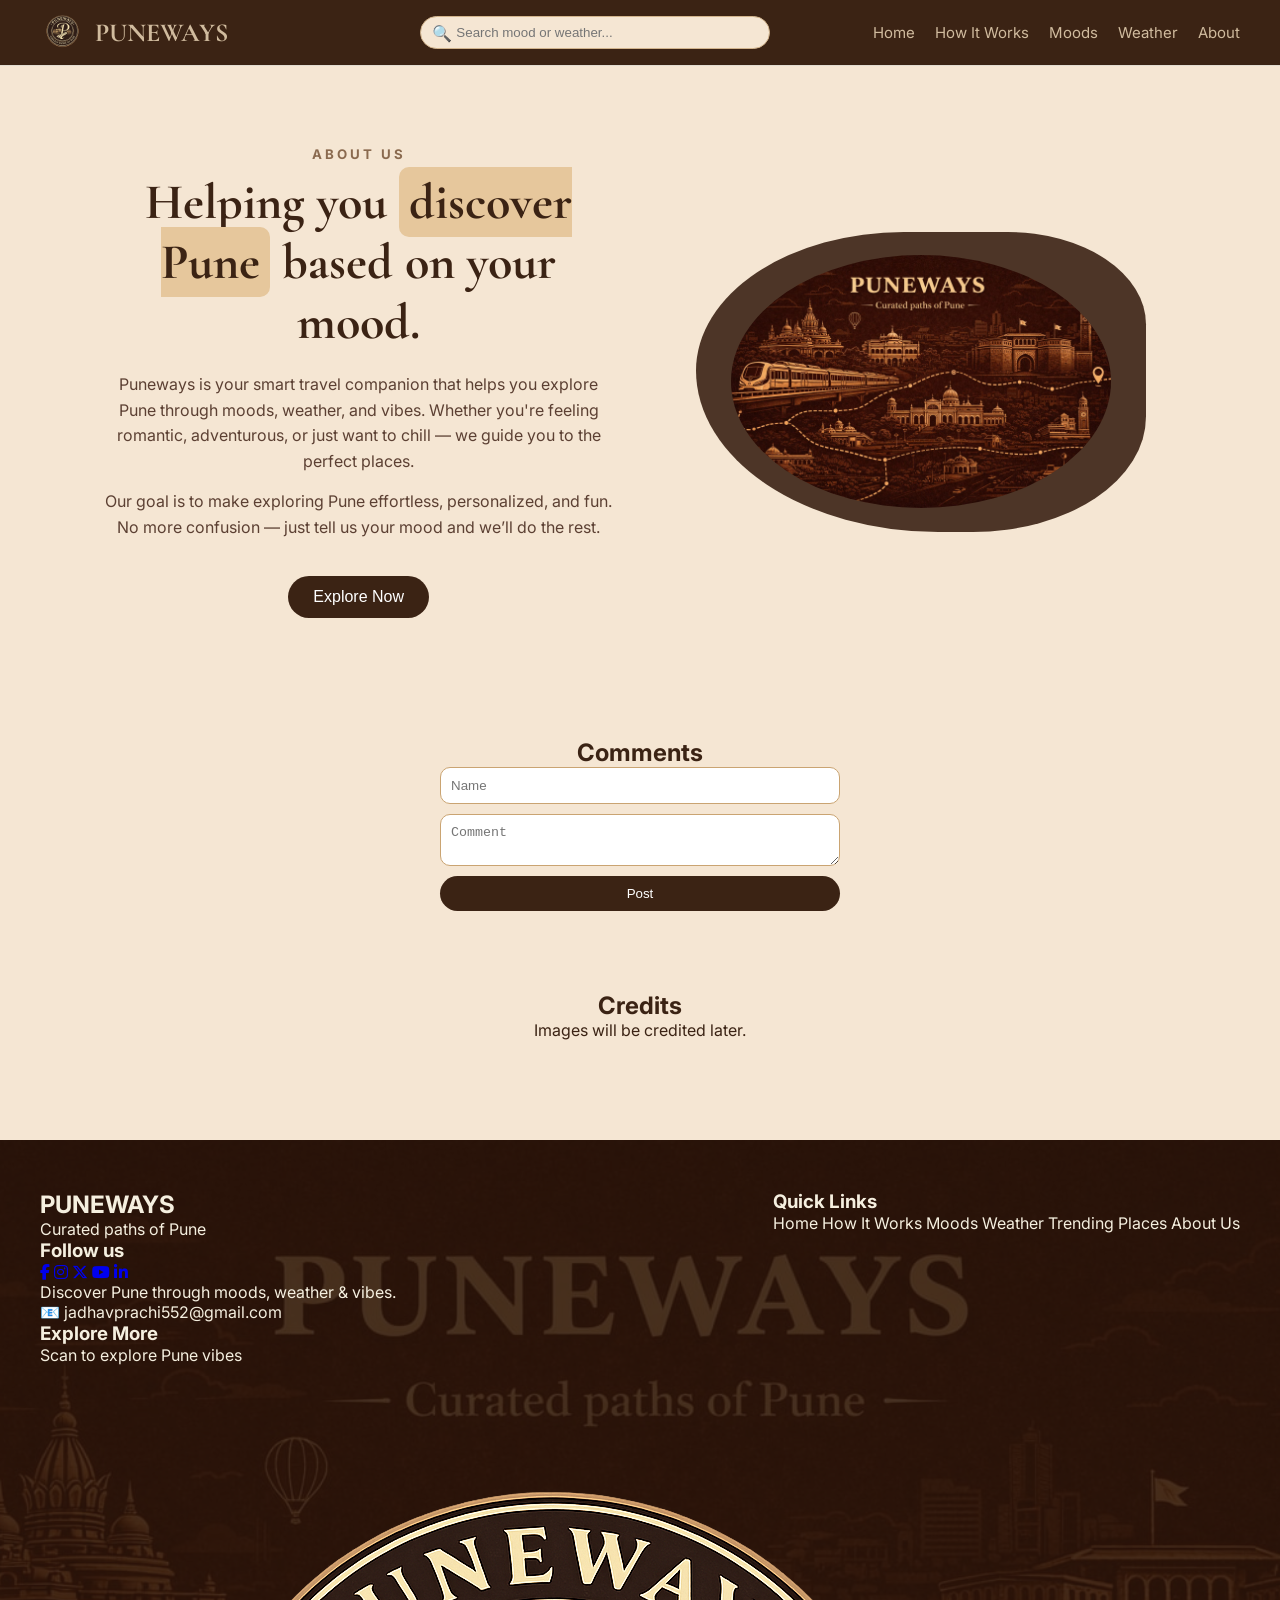
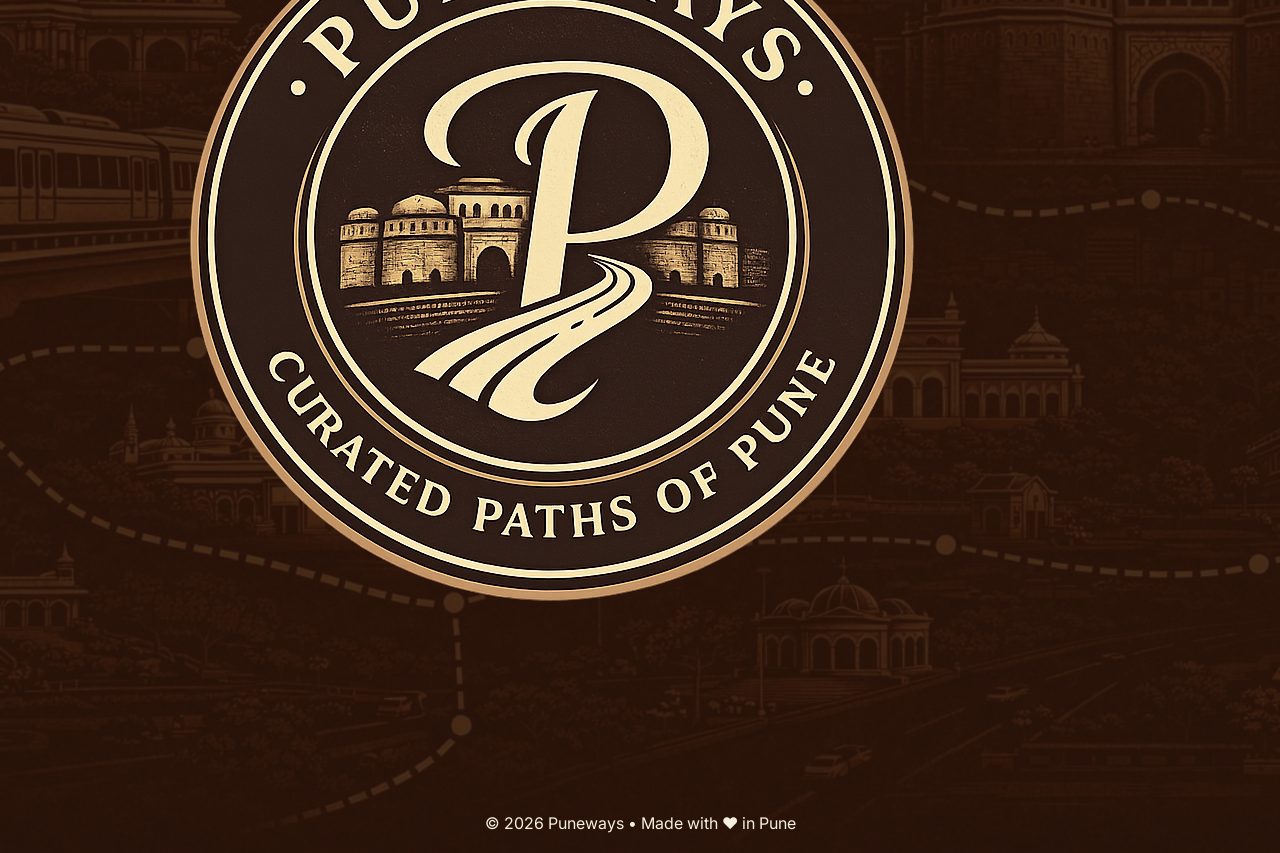
==== about.html @ f50ffdb4 "first commit" ====
<!DOCTYPE html>
<html lang="en">
<head>
<meta charset="UTF-8">
<meta name="viewport" content="width=device-width, initial-scale=1.0">

<title>About Us | Puneways</title>

<link href="https://fonts.googleapis.com/css2?family=Inter&family=Cormorant+Garamond:wght@500&display=swap" rel="stylesheet">
<link rel="stylesheet" href="https://cdnjs.cloudflare.com/ajax/libs/font-awesome/6.5.0/css/all.min.css">

<style>

/* RESET */
*{margin:0;padding:0;box-sizing:border-box;}

body{
  font-family:'Inter',sans-serif;
  background:#f5e6d3;
  color:#3b2314;
}

/* ===== NAVBAR (EXACT COPY) ===== */
header {
  background: #3b2314;
  border-bottom: 1px solid #e2dcd0;
}

.navbar {
  display: flex;
  align-items: center;
  justify-content: space-between;
  padding: 6px 40px;
  height: 65px;
}

.logo-container {
  flex: 1;
  display: flex;
  align-items: center;
  gap: 10px;
}

.nav-logo { height: 45px; }

.logo-text {
  font-family: 'Cormorant Garamond';
  font-size: 26px;
  color: #d0bb9e;
}

/* SEARCH */
.search-box {
  flex: 2;
  display: flex;
  justify-content: center;
  position: relative;
}

.search-wrapper {
  position: relative;
}

.search-icon {
  position: absolute;
  left: 12px;
  top: 50%;
  transform: translateY(-50%);
}

.search-wrapper input {
  width: 350px;
  padding: 8px 18px 8px 35px;
  border-radius: 30px;
  border: 1px solid #d2b48c;
  background: #f5e6d3;
}

/* DROPDOWN */
.suggestions {
  position: absolute;
  top: 45px;
  width: 350px;
  background: #f5e6d3;
  border: 1px solid #d2b48c;
  border-radius: 10px;
  display: none;
  z-index: 1000;
}

.suggestions div {
  padding: 10px;
  cursor: pointer;
}

.suggestions div:hover {
  background: #e6c79c;
}

/* NAV LINKS */
.nav-links {
  flex: 1;
  display: flex;
  justify-content: flex-end;
  gap: 20px;
  white-space: nowrap;
}

.nav-links a {
  color: #d0bb9e;
  text-decoration: none;
  font-size: 15px;
}

/* ===== HERO ===== */
.about-hero{
  text-align:center;
  padding:60px 20px;
}

.about-hero h1{
  font-size:42px;
  font-family:'Cormorant Garamond';
}

/* ===== ABOUT ===== */
.about-section{
  display:flex;
  gap:40px;
  padding:40px;
  align-items:center;
}

.about-img{
  width:50%;
  border-radius:20px;
}

.about-text{
  width:50%;
}

/* ===== FEATURES ===== */
.features{
  display:flex;
  justify-content:center;
  gap:25px;
  padding:30px;
}

.card{
  background:#e6c79c;
  padding:20px;
  border-radius:15px;
  width:200px;
  text-align:center;
}

/* ===== COMMENTS ===== */
.comments-section{
  padding:40px;
  text-align:center;
}

#commentForm{
  display:flex;
  flex-direction:column;
  gap:10px;
  max-width:400px;
  margin:auto;
}

#commentForm input,
#commentForm textarea{
  padding:10px;
  border-radius:10px;
  border:1px solid #caa472;
}

#commentForm button{
  background:#3b2314;
  color:white;
  border:none;
  padding:10px;
  border-radius:20px;
  cursor:pointer;
}

.comment-box{
  background:#e6c79c;
  padding:10px;
  border-radius:10px;
  margin:10px auto;
  max-width:400px;
}

/* ===== CREDITS ===== */
.credits{
  padding:40px;
  text-align:center;
}

/* ===== FOOTER (EXACT COPY) ===== */
.footer {
  margin-top: 60px;
  background: url("pune-bg.jpeg") center/cover no-repeat;
  color: #f5efdf;
  position: relative;
}

.footer-overlay {
  background: rgba(40, 20, 10, 0.85);
  padding: 50px 40px 20px;
}

.footer-content {
  display: flex;
  justify-content: space-between;
  flex-wrap: wrap;
}

.footer-links a {
  color: #f5efdf;
  text-decoration: none;
}

.footer-bottom {
  text-align: center;
  margin-top: 20px;
}
/* ABOUT SECTION */
.about-hero{
  padding: 80px 8%;
  background:#f5e6d3;
}

.about-container{
  display:flex;
  align-items:center;
  justify-content:space-between;
  gap:50px;
}

/* LEFT */
.about-text{
  flex:1;
}

.about-text h5{
  letter-spacing:3px;
  color:#8a6a4f;
  margin-bottom:10px;
}

.about-text h1{
  font-size:50px;
  line-height:1.2;
  margin-bottom:20px;
}

.about-text h1 span{
  background:#e6c79c;
  padding:5px 10px;
  border-radius:10px;
}

.about-text p{
  color:#5c4033;
  margin-bottom:15px;
  line-height:1.6;
}

.about-text button{
  margin-top:20px;
  padding:12px 25px;
  border:none;
  background:#3b2314;
  color:white;
  border-radius:30px;
  cursor:pointer;
  font-size:16px;
  transition:0.3s;
}

.about-text button:hover{
  background:#5c4033;
}

/* RIGHT IMAGE */
.about-image{
  flex:1;
  position:relative;
  display:flex;
  justify-content:center;
  align-items:center;
}

.about-image img{
  width:380px;
  border-radius:50%;
  position:relative;
  z-index:2;
}

/* background shape */
.shape-bg{
  position:absolute;
  width:450px;
  height:300px;
  background:#3b2314;
  border-radius:60% 40% 50% 70%;
  z-index:1;
  opacity:0.9;
}

/* RESPONSIVE */
@media(max-width:900px){
  .about-container{
    flex-direction:column;
    text-align:center;
  }

  .about-text h1{
    font-size:35px;
  }

  .about-image img{
    width:280px;
  }

  .shape-bg{
    width:400px;
    height:300px;
  }
}
</style>
</head>

<body>

<!-- ===== HEADER ===== -->
<header>
  <div class="navbar">

    <div class="logo-container">
       <img src="logo.png" class="nav-logo">
       <span class="logo-text"><b>PUNEWAYS</b></span>
    </div>

    <div class="search-box">
      <div class="search-wrapper">
        <span class="search-icon">🔍</span>

        <input type="text" id="searchInput"
          placeholder="Search mood or weather..."
          onfocus="showSuggestions()"
          onkeyup="filterSuggestions()">
      </div>

      <div class="suggestions" id="suggestionsBox">
        <div onclick="selectOption('romantic')">🌇 Romantic</div>
        <div onclick="selectOption('chill')">☕ Chill</div>
        <div onclick="selectOption('rainy')">🌧️ Rainy</div>
        <div onclick="selectOption('adventure')">⛰️ Adventure</div>
        <div onclick="selectOption('happy')">🎉 Happy</div>
        <div onclick="selectOption('peaceful')">🌿 Peaceful</div>
      </div>
    </div>

    <div class="nav-links">
      <a href="index.html">Home</a>
      <a href="How_It_Works.html">How It Works</a>
      <a href="Mood.html">Moods</a>
      <a href="Weather.html">Weather</a>
      <a href="about.html">About</a>
    </div>

  </div>
</header>
<!-- ===== HERO ===== -->
<section class="about-hero">

  <div class="about-container">

    <!-- LEFT TEXT -->
    <div class="about-text">
      <h5>ABOUT US</h5>

      <h1>
        Helping you <span>discover Pune</span> 
        based on your mood.
      </h1>

      <p>
        Puneways is your smart travel companion that helps you explore Pune
        through moods, weather, and vibes. Whether you're feeling romantic,
        adventurous, or just want to chill — we guide you to the perfect places.
      </p>

      <p>
        Our goal is to make exploring Pune effortless, personalized, and fun.
        No more confusion — just tell us your mood and we’ll do the rest.
      </p>

      <button onclick="window.location.href='index.html#searchInput'">
        Explore Now
      </button>
    </div>


    <!-- RIGHT IMAGE DESIGN -->
    <div class="about-image">

      <div class="shape-bg"></div>

      <img src="pune-bg.jpeg" alt="About Pune">

    </div>

  </div>

</section>
<!-- COMMENTS -->
<section class="comments-section">
<h2>Comments</h2>
<form id="commentForm">
<input id="name" placeholder="Name">
<textarea id="comment" placeholder="Comment"></textarea>
<button>Post</button>
</form>
<div id="commentList"></div>
</section>

<!-- CREDITS -->
<section class="credits">
<h2>Credits</h2>
<p>Images will be credited later.</p>
</section>

<!-- ===== FOOTER ===== -->
<footer class="footer">

  <div class="footer-overlay">

    <div class="footer-content">

      <div class="footer-left">
        <h2>PUNEWAYS</h2>
        <p>Curated paths of Pune</p>

        <h3>Follow us</h3>

        <div class="socials">
          <a href="#"><i class="fab fa-facebook-f"></i></a>
          <a href="#"><i class="fab fa-instagram"></i></a>
          <a href="#"><i class="fab fa-x-twitter"></i></a>
          <a href="#"><i class="fab fa-youtube"></i></a>
          <a href="#"><i class="fab fa-linkedin-in"></i></a>
        </div>

        <p class="footer-desc">
          Discover Pune through moods, weather & vibes.
        </p>

        <p class="footer-email">
          📧 jadhavprachi552@gmail.com
        </p>
      </div>

      <div class="footer-links">
        <h3>Quick Links</h3>
        <a href="#">Home</a>
        <a href="#">How It Works</a>
        <a href="#">Moods</a>
        <a href="#">Weather</a>
        <a href="#">Trending Places</a>
        <a href="#">About Us</a>
      </div>

      <div class="footer-right">
        <h3>Explore More</h3>
        <p>Scan to explore Pune vibes</p>

        <div class="qr-box">
          <img src="logo.png">
        </div>
      </div>

    </div>

    <div class="footer-bottom">
      <p>© 2026 Puneways • Made with ❤️ in Pune</p>
    </div>

  </div>

</footer>

<!-- JS -->
<script>
function showSuggestions(){
  document.getElementById("suggestionsBox").style.display="block";
}
function filterSuggestions(){
  let input=document.getElementById("searchInput").value.toLowerCase();
  let items=document.querySelectorAll("#suggestionsBox div");
  items.forEach(i=>{
    i.style.display=i.innerText.toLowerCase().includes(input)?"block":"none";
  });
}
function selectOption(v){
  document.getElementById("searchInput").value=v;
  document.getElementById("suggestionsBox").style.display="none";
}

document.getElementById("commentForm").addEventListener("submit",function(e){
  e.preventDefault();
  let name=document.getElementById("name").value;
  let comment=document.getElementById("comment").value;

  let div=document.createElement("div");
  div.className="comment-box";
  div.innerHTML="<b>"+name+"</b><p>"+comment+"</p>";

  document.getElementById("commentList").prepend(div);
});
</script>

</body>
</html>
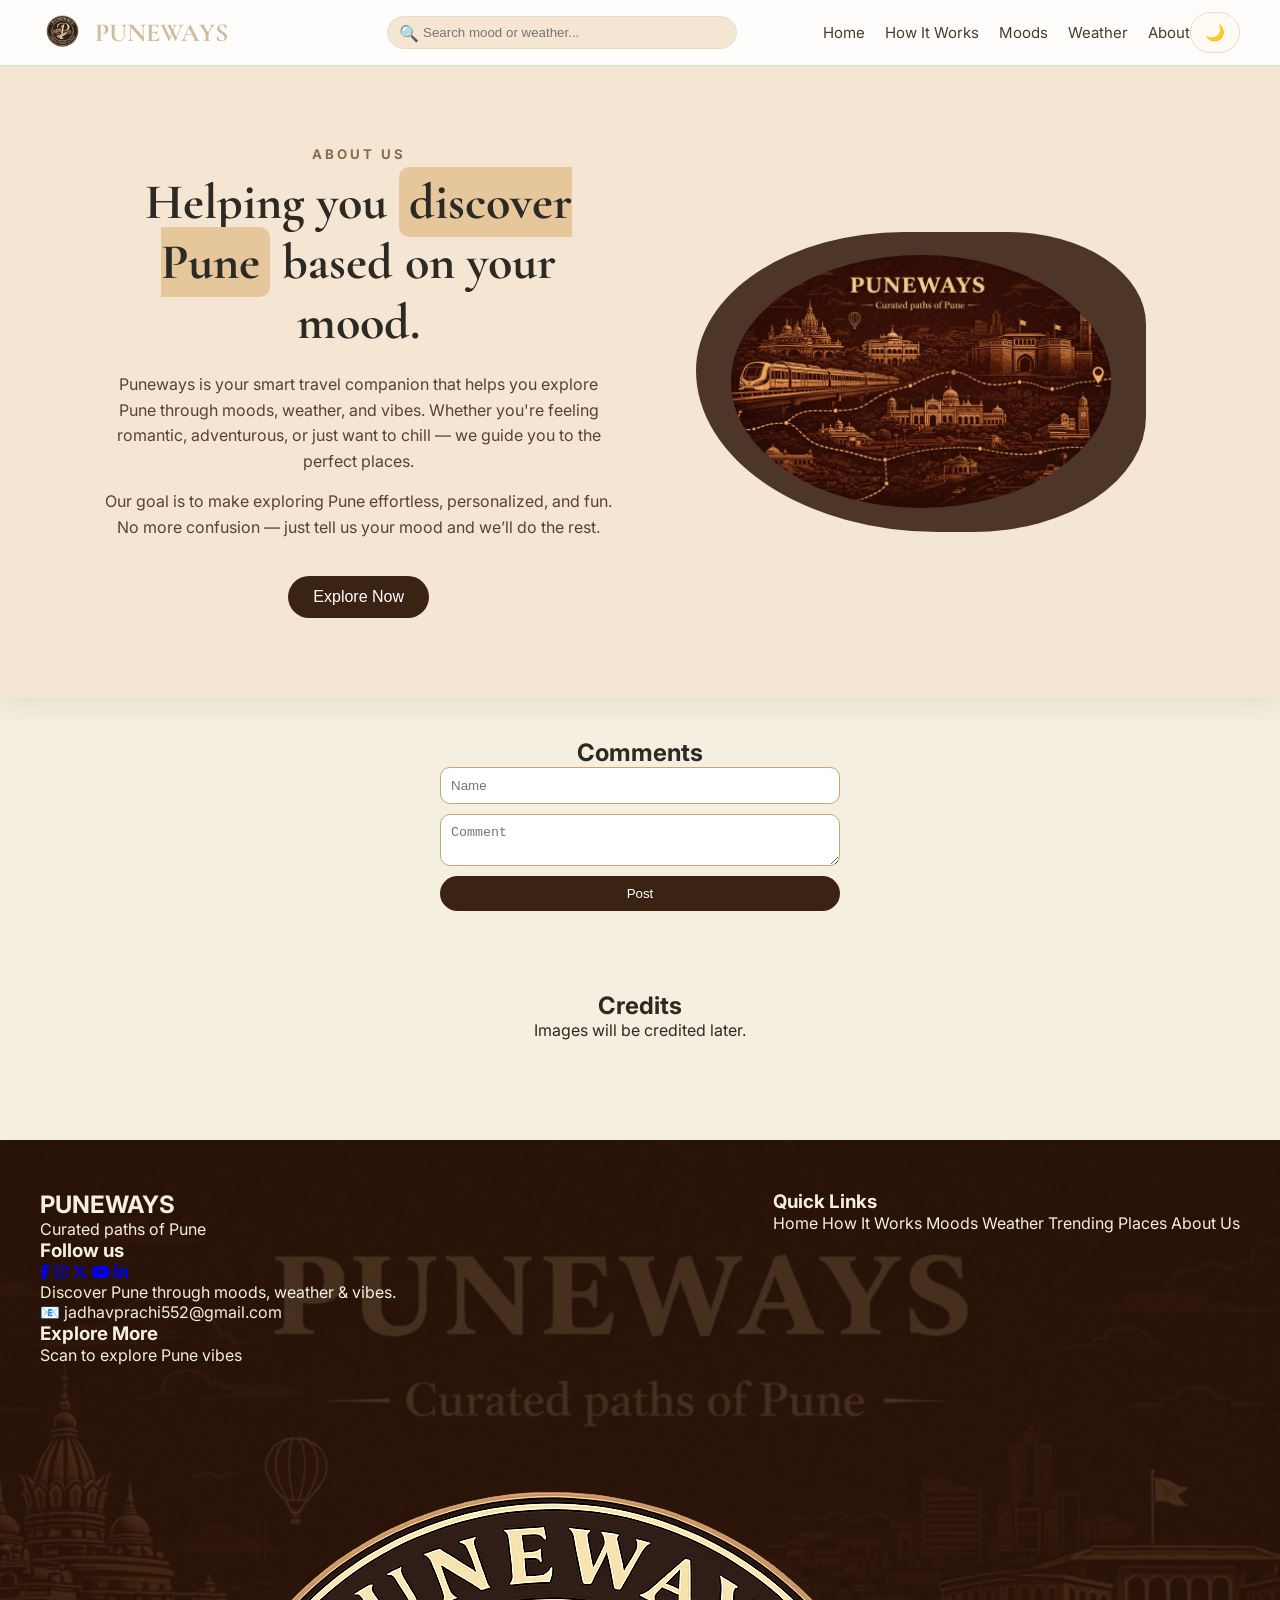
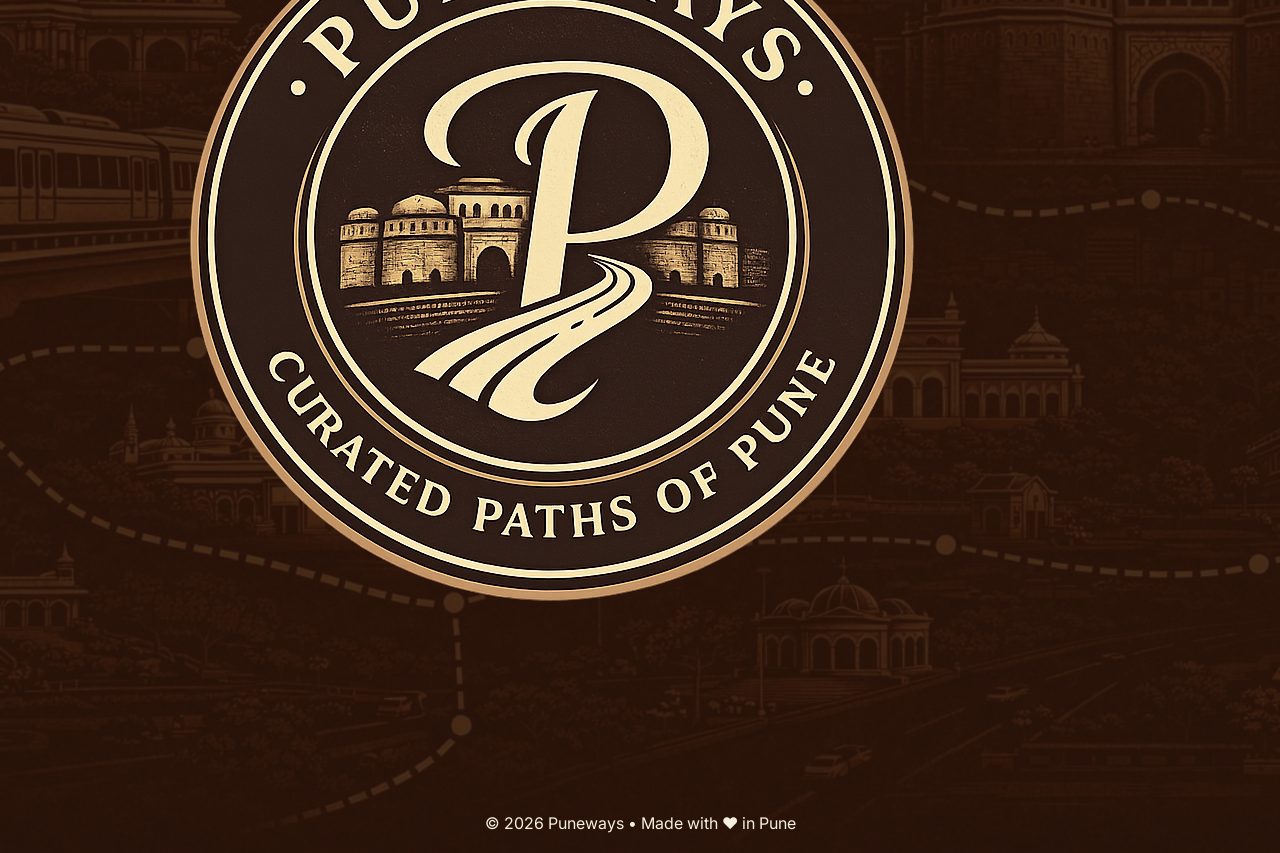
==== commit 0c0172fa: "dark mode added ,navigation fixed ,pages made scrollabe with fixed nav bar" ====
--- a/about.html
+++ b/about.html
@@ -334,6 +334,7 @@
   }
 }
 </style>
+<link rel="stylesheet" href="theme.css">
 </head>
 
 <body>
@@ -374,6 +375,7 @@
       <a href="Weather.html">Weather</a>
       <a href="about.html">About</a>
     </div>
+    <button id="themeToggle" class="theme-toggle" aria-label="Toggle dark mode">🌙</button>
 
   </div>
 </header>
@@ -525,6 +527,7 @@
   document.getElementById("commentList").prepend(div);
 });
 </script>
+<script src="theme.js"></script>
 
 </body>
 </html>
--- a/theme.css
+++ b/theme.css
@@ -0,0 +1,356 @@
+:root {
+  --bg: #f5efdf;
+  --surface: #fffaf2;
+  --surface-strong: #ffffffdd;
+  --text: #2c2a24;
+  --text-muted: #4a3b28;
+  --text-soft: #5e5240;
+  --border: #e2dcd0;
+  --border-soft: #ede3d1;
+  --accent: #b97f44;
+  --accent-soft: #e6c79c;
+  --search-bg: #f5e6d3;
+  --control-bg: #e9dfce;
+  --footer-overlay: rgba(40, 20, 10, 0.85);
+  --input-text: #3b2314;
+  --card-shadow: 0 12px 24px rgba(0, 0, 0, 0.06);
+}
+
+body {
+  background: var(--bg);
+  color: var(--text);
+}
+
+header {
+  position: sticky;
+  top: 0;
+  z-index: 1000;
+  background: var(--surface-strong);
+  border-bottom-color: var(--border);
+}
+
+.nav-links a {
+  color: var(--text-muted);
+}
+
+.search-wrapper input {
+  background: var(--search-bg);
+  color: var(--input-text);
+  border-color: var(--border);
+}
+
+.suggestions {
+  background: var(--bg);
+  border-color: var(--border);
+}
+
+.trend-card,
+.step-card,
+.place-card,
+.card,
+.weather-option,
+.insight-box,
+.empty-state,
+.comment-box,
+.about-hero,
+.weather-insight,
+.footer .footer-overlay {
+  box-shadow: var(--card-shadow);
+}
+
+.trend-card,
+.step-card,
+.place-card,
+.card,
+.weather-option,
+.insight-box,
+.empty-state,
+.comment-box {
+  background: var(--surface);
+}
+
+.theme-toggle {
+  border: 1px solid var(--border);
+  border-radius: 999px;
+  padding: 10px 14px;
+  background: var(--surface);
+  color: var(--text);
+  font-size: 16px;
+  cursor: pointer;
+  transition: all 0.25s ease;
+}
+
+.theme-toggle:hover {
+  transform: translateY(-1px);
+  background: var(--accent-soft);
+}
+
+footer a,
+.footer-links a,
+.theme-toggle {
+  transition: color 0.25s ease, background 0.25s ease, border-color 0.25s ease;
+}
+
+.dark-theme {
+  --bg: #0d121a;
+  --surface: #141b26;
+  --surface-strong: rgba(10, 15, 24, 0.95);
+  --text: #ebeff5;
+  --text-muted: #c5cedb;
+  --text-soft: #9bb0ca;
+  --border: #253146;
+  --border-soft: #2b3b55;
+  --accent: #f0b254;
+  --accent-soft: #3f5371;
+  --search-bg: #172135;
+  --control-bg: #162236;
+  --footer-overlay: rgba(6, 10, 18, 0.92);
+  --input-text: #f4f7fb;
+  --card-shadow: 0 16px 34px rgba(0, 0, 0, 0.45);
+}
+
+.dark-theme body {
+  background: var(--bg);
+  color: var(--text);
+}
+
+.dark-theme header {
+  background: var(--surface-strong);
+  border-bottom-color: var(--border);
+}
+
+.dark-theme .nav-links a {
+  color: var(--text);
+}
+
+.dark-theme .search-wrapper input {
+  background: var(--search-bg);
+  color: var(--input-text);
+  border-color: var(--border);
+}
+
+.dark-theme .suggestions {
+  background: var(--surface);
+  border-color: var(--border);
+}
+
+.dark-theme .search-icon,
+.dark-theme .logo-text,
+.dark-theme .section-title,
+.dark-theme .section-subtitle,
+.dark-theme .place-info h3,
+.dark-theme .step-card h3,
+.dark-theme .footer-left h2,
+.dark-theme .footer-left h3,
+.dark-theme .footer-email,
+.dark-theme .footer-links h3,
+.dark-theme .why-card h2,
+.dark-theme .why-card p,
+.dark-theme .cta-banner h2,
+.dark-theme .cta-btn,
+.dark-theme .cta-btn-outline,
+.dark-theme .mini-card p {
+  color: var(--text);
+}
+
+.dark-theme .why-section {
+  background: #0d121a;
+}
+
+.dark-theme .why-card {
+  background: var(--surface);
+  border-color: var(--border);
+}
+
+.dark-theme .cta-banner {
+  background: linear-gradient(135deg, #132035 0%, #1c2b43 100%);
+}
+
+.dark-theme .cta-btn {
+  background: var(--accent);
+  color: #0d121a;
+}
+
+.dark-theme .cta-btn-outline {
+  background: transparent;
+  border-color: var(--accent);
+  color: var(--text);
+}
+
+.dark-theme .cta-btn-outline:hover {
+  background: var(--accent);
+  color: #0d121a;
+}
+
+.dark-theme .insight-item {
+  background: var(--surface);
+  border-color: var(--border);
+}
+
+.dark-theme .insight-item h4,
+.dark-theme .insight-item p,
+.dark-theme .step-card p,
+.dark-theme .step-number,
+.dark-theme .step-card i {
+  color: var(--text);
+}
+
+.dark-theme .trend-card,
+.dark-theme .step-card,
+.dark-theme .place-card,
+.dark-theme .card,
+.dark-theme .weather-option,
+.dark-theme .insight-box,
+.dark-theme .empty-state,
+.dark-theme .comment-box {
+  background: var(--surface);
+  border-color: var(--border);
+}
+
+.dark-theme .trend-card,
+.dark-theme .step-card,
+.dark-theme .place-card,
+.dark-theme .card,
+.dark-theme .weather-option,
+.dark-theme .insight-box,
+.dark-theme .empty-state,
+.dark-theme .comment-box,
+.dark-theme .footer-overlay {
+  box-shadow: var(--card-shadow);
+}
+
+.dark-theme .weather-option.active {
+  border-color: var(--accent);
+  background: #1d2a3b;
+}
+
+.dark-theme .weather-option h3,
+.dark-theme .weather-option p {
+  color: var(--text);
+}
+
+.dark-theme .mood-btn {
+  background: var(--control-bg);
+  color: var(--text);
+  border-color: var(--border);
+}
+
+.dark-theme .mood-btn.active,
+.dark-theme .mood-btn:hover {
+  background: #1c2a44;
+  color: #f5e1a0;
+}
+
+.dark-theme .explore-btn {
+  background: var(--accent);
+  color: #151b24;
+}
+
+.dark-theme .explore-link,
+.dark-theme .footer-links a,
+.dark-theme .socials a,
+.dark-theme .weather-tag,
+.dark-theme .food-suggestion,
+.dark-theme .mood-match {
+  color: var(--text);
+}
+
+.dark-theme .weather-tag {
+  background: var(--control-bg);
+  border: 1px solid var(--border);
+}
+
+.dark-theme .weather-badge {
+  background: var(--surface-strong);
+  color: var(--text);
+  border: 1px solid var(--border);
+}
+
+.dark-theme .mood-match {
+  background: var(--control-bg);
+  color: var(--text);
+  border: 1px solid var(--border);
+}
+
+.dark-theme .insight-box {
+  background: var(--surface);
+  box-shadow: 0 8px 20px rgba(0, 0, 0, 0.3);
+}
+
+.dark-theme .insight-box h2,
+.dark-theme .insight-box p {
+  color: var(--text);
+}
+
+.dark-theme .insight-item {
+  background: #0d1420;
+  border-color: var(--border);
+}
+
+.dark-theme .insight-item h4,
+.dark-theme .insight-item p,
+.dark-theme .insight-item i {
+  color: var(--text);
+}
+
+.dark-theme .insight-item i {
+  color: var(--accent);
+}
+
+.dark-theme .behind-scenes-card {
+  background: var(--surface);
+  box-shadow: 0 6px 14px rgba(0, 0, 0, 0.3);
+}
+
+.dark-theme .behind-scenes-card h3,
+.dark-theme .behind-scenes-card p {
+  color: var(--text);
+}
+
+.dark-theme .behind-scenes-card i {
+  color: var(--accent);
+}
+
+.dark-theme .clarity-section {
+  background: var(--surface);
+}
+
+.dark-theme .clarity-section h2,
+.dark-theme .clarity-section p {
+  color: var(--text);
+}
+
+.dark-theme .clarity-tags span {
+  background: #1d2a3b;
+  color: var(--text);
+  border: 1px solid var(--border);
+}
+
+.dark-theme .clarity-section i {
+  color: #7a8fa3;
+}
+
+.dark-theme .footer .footer-overlay {
+  background: var(--footer-overlay);
+}
+
+.dark-theme .footer-links a:hover,
+.dark-theme .socials a:hover {
+  color: var(--accent);
+}
+
+.dark-theme .theme-toggle {
+  background: #192435;
+  color: #f6f8fc;
+  border-color: var(--border);
+}
+
+.dark-theme .theme-toggle:hover {
+  background: #27334c;
+}
+
+@media (max-width: 760px) {
+  .theme-toggle {
+    margin-top: 10px;
+  }
+}
